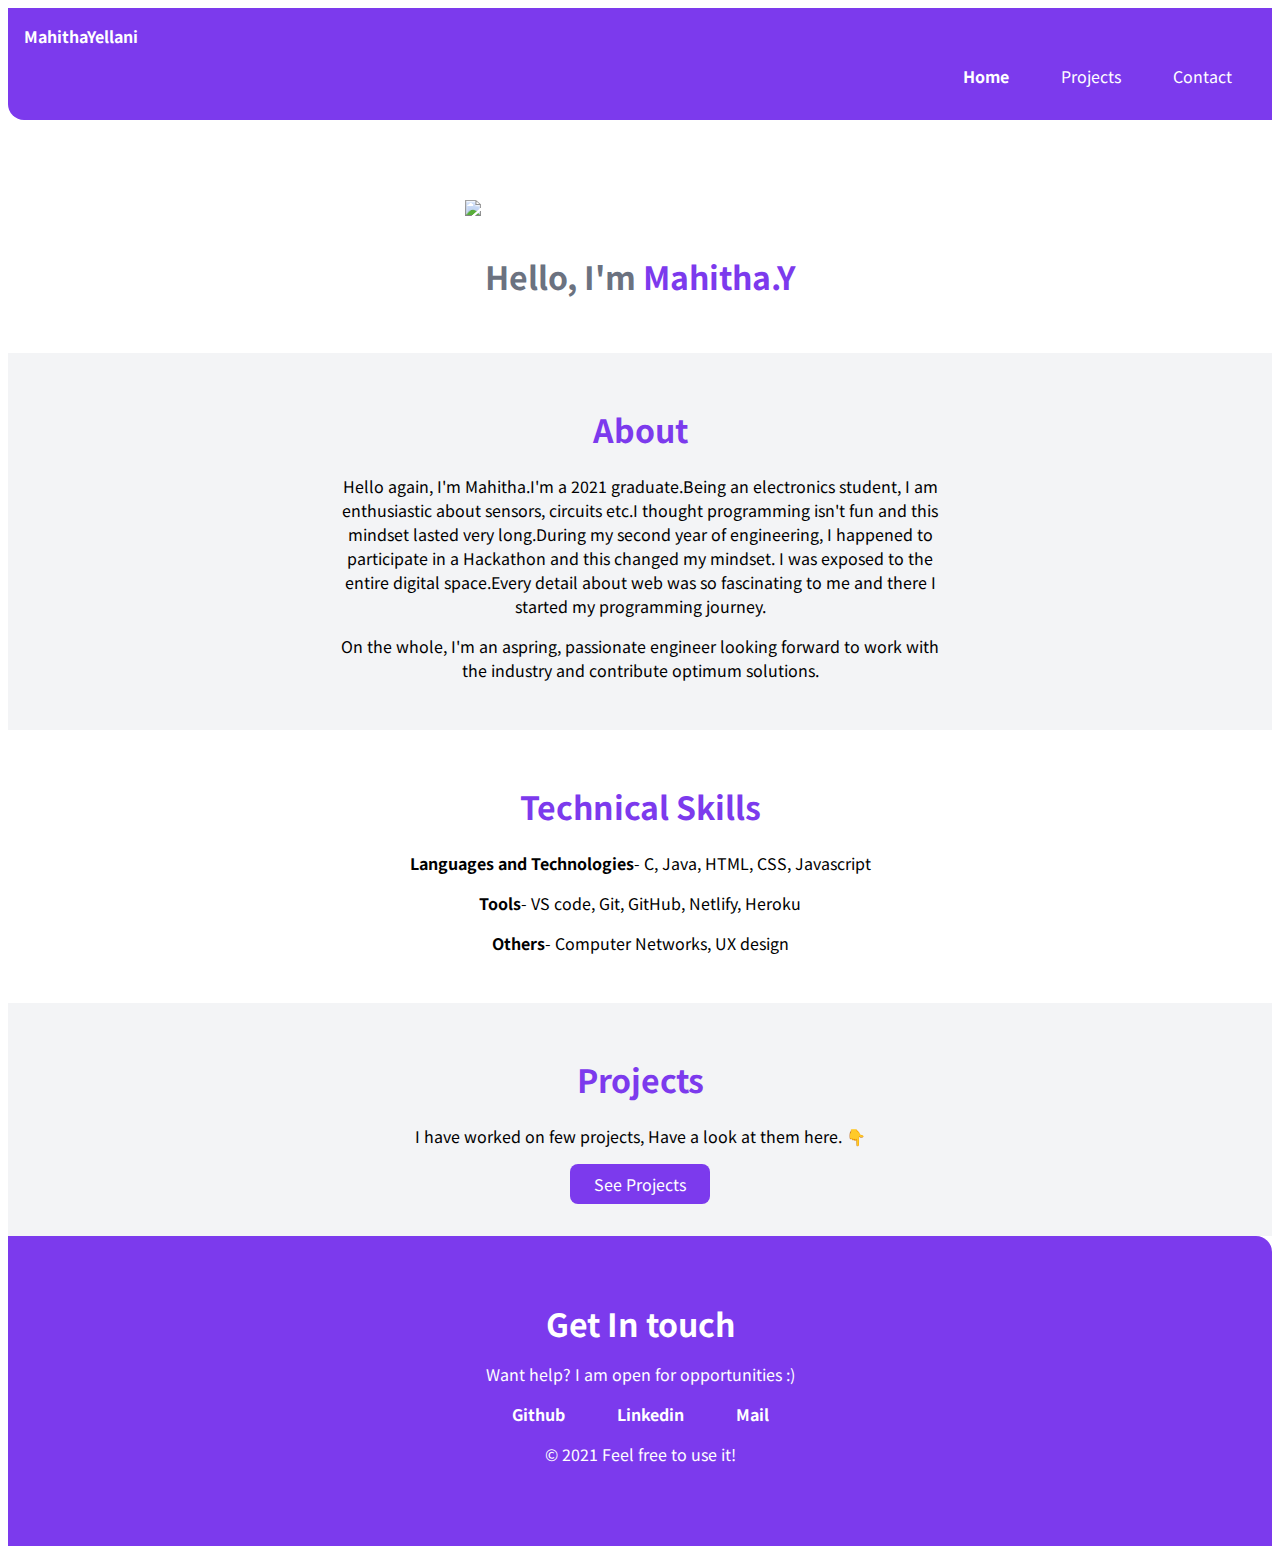
==== index.html @ a651c7a8 "Update index.html" ====
<!DOCTYPE html>
<html lang="en">
<head>
    <meta charset="UTF-8">
    <meta name="viewport" content="width=device-width, initial-scale=1.0">
    <title>Home | MahithaYellani</title>
    <link href="style.css" rel="stylesheet" />
</head>
<body>

    <!--Navigation-->

    <nav class="navigation container">
        <div class="nav-brand">MahithaYellani</div>
        <ul class="list-non-bullet nav-pills">
            <li class="list-item-inline">
                <a class="link link-active" href="/">Home</a>
            </li>
            <li class="list-item-inline">
                <a class="link" href="/projects.html">Projects</a>
            </li>
            <li class="list-item-inline">
                <a class="link" href="#contact">Contact</a>
            </li>
        </ul>
    </nav>

    <!--Header-->
    <header class="hero">
        <img class="hero-img" src="images/hero.svg" />
        <h1 class="hero-heading">Hello, I'm <span class="heading-inverted"> Mahitha.Y</span></h1>
    </header>

    <!--Sections-->

    <section class="section ow">
        <div class="container container-center tc">
            <h1>About</h1>
            <p>Hello again, I'm Mahitha.I'm a 2021 graduate.Being an electronics student, I am enthusiastic about sensors, circuits 
                etc.I thought programming isn't fun and this mindset lasted very long.During my second year of engineering, I happened to participate in a Hackathon and this changed my mindset.
                I was exposed to the entire digital space.Every detail about web was so fascinating to me and there I started my programming journey.
                <p>On the whole, I'm an aspring, passionate engineer
                looking forward to work with the industry and contribute optimum solutions.</p>
            </p>
        </div>
    </section>

    <section class="section">
        <div class="container container-center tc">
            <h1>Technical Skills</h1>
            <p><strong>Languages and Technologies</strong>- C, Java, HTML, CSS, Javascript</p>
            <p><strong>Tools</strong>- VS code, Git, GitHub, Netlify, Heroku</p>
            <p><strong>Others</strong>- Computer Networks, UX design</p>
            
        </div>
    </section>

    <section class="section ow">
        <div class="container container-center tc">
            <h1>Projects</h1>
            <p>I have worked on few projects, Have a look at them here. 👇 </p>
            <a style=margin:auto class="link link-primary" href="/projects.html">See Projects</a>
        </div>
    </section>

<!--Footer-->

    <footer class="footer">
        <div class="footer-header" id="contact">Get In touch</div>
        <p>Want help? I am open for opportunities :)</p>
        <ul class="social-links list-non-bullet">
            <li class="list-item-inline">
                <a class="link" href="https://github.com/mahitha09">Github</a>
            </li>
            <li class="list-item-inline">
                <a class="link" href="https://linkedin.com/in/mahithayellani">Linkedin</a>
            </li>
            <li class="list-item-inline">
                <a class="link" href="mailto:mahitha.yellani@email.com">Mail</a>
            </li>
        </ul>
        <p>© 2021 Feel free to use it!</p>
    </footer>

</body>
</body>
</html>
---- style.css ----
@import url('https://fonts.googleapis.com/css2?family=Noto+Sans+TC:wght@300;700&display=swap');

body{
    font-family: 'Noto Sans TC', sans-serif;
}

/* setting colors*/

:root {
    --primary-color: #7C3AED;
    --off-white: #F3F4F6;
    --dark-gray: #6B7280;
}

/* container */

.container {
    padding: 0rem 1rem;
}

.container-center {
    max-width: 600px;
    margin: auto;
}

.tc{
    text-align:center;
}

/* links */

.link {
    box-sizing: border-box;
    text-decoration: none;
    padding: 0.5rem 1rem;
}

.link-primary {
    background-color: var(--primary-color);
    border-radius: 0.5rem;
    color: white;
    display: block;
    max-width: 140px;
    margin: 1rem 1rem 1rem 0rem;
}

.link-secondary {
    color: var(--primary-color);
    border-radius: 0.5rem;
    border: 1px solid var(--primary-color);
    display: block;
    max-width: 140px;
    margin: 1rem 1rem 1rem 0rem;
}

/* lists */

.list-non-bullet {
    list-style: none;
    padding-inline-start: 0px;
}

.list-item-inline {
    display: inline;
    padding: 0rem 0.5rem;
}

/* navigation */

.navigation {
    background-color: var(--primary-color);
    color: white;
    padding: 1rem;
    border-bottom-left-radius: 1rem;
}

.navigation .nav-brand {
    font-weight: bold;
}

.navigation .nav-pills {
    text-align: right;
}

.navigation .link {
    color: white;
}

.navigation .link-active {
    font-weight: bold;
}

/* header */

.hero {
    padding: 2rem;
    padding-top: 5rem;
}

.hero .hero-img {
    max-width: 80%;
    width: 350px;
    display: block;
    margin: auto;
}

.hero .hero-heading {
    text-align: center;
    padding-top: 1rem;
    color: var(--dark-gray);
}

.hero .hero-heading .heading-inverted {
    color: var(--primary-color);
}

/* sections */

.section {
    padding: 2rem;
}

.section h1 {
    text-align: center;
    color:var(--primary-color);

}

.ow {
    background-color: var(--off-white);
}

/* footers */

.footer {
    background-color: var(--primary-color);
    padding: 4rem 1rem;
    text-align: center;
    color: white;
    border-top-right-radius: 1rem;
}

.footer .link {
    color: white;
}

.footer .footer-header {
    font-weight: bold;
    font-size: large;
    font-size: 2rem;;
}

.footer ul {
    padding-inline-start: 0px;
    font-weight: bold;
}

/* projects */
.showcase-list {
    padding: 2rem;
}

hr{
    width:60%;
}
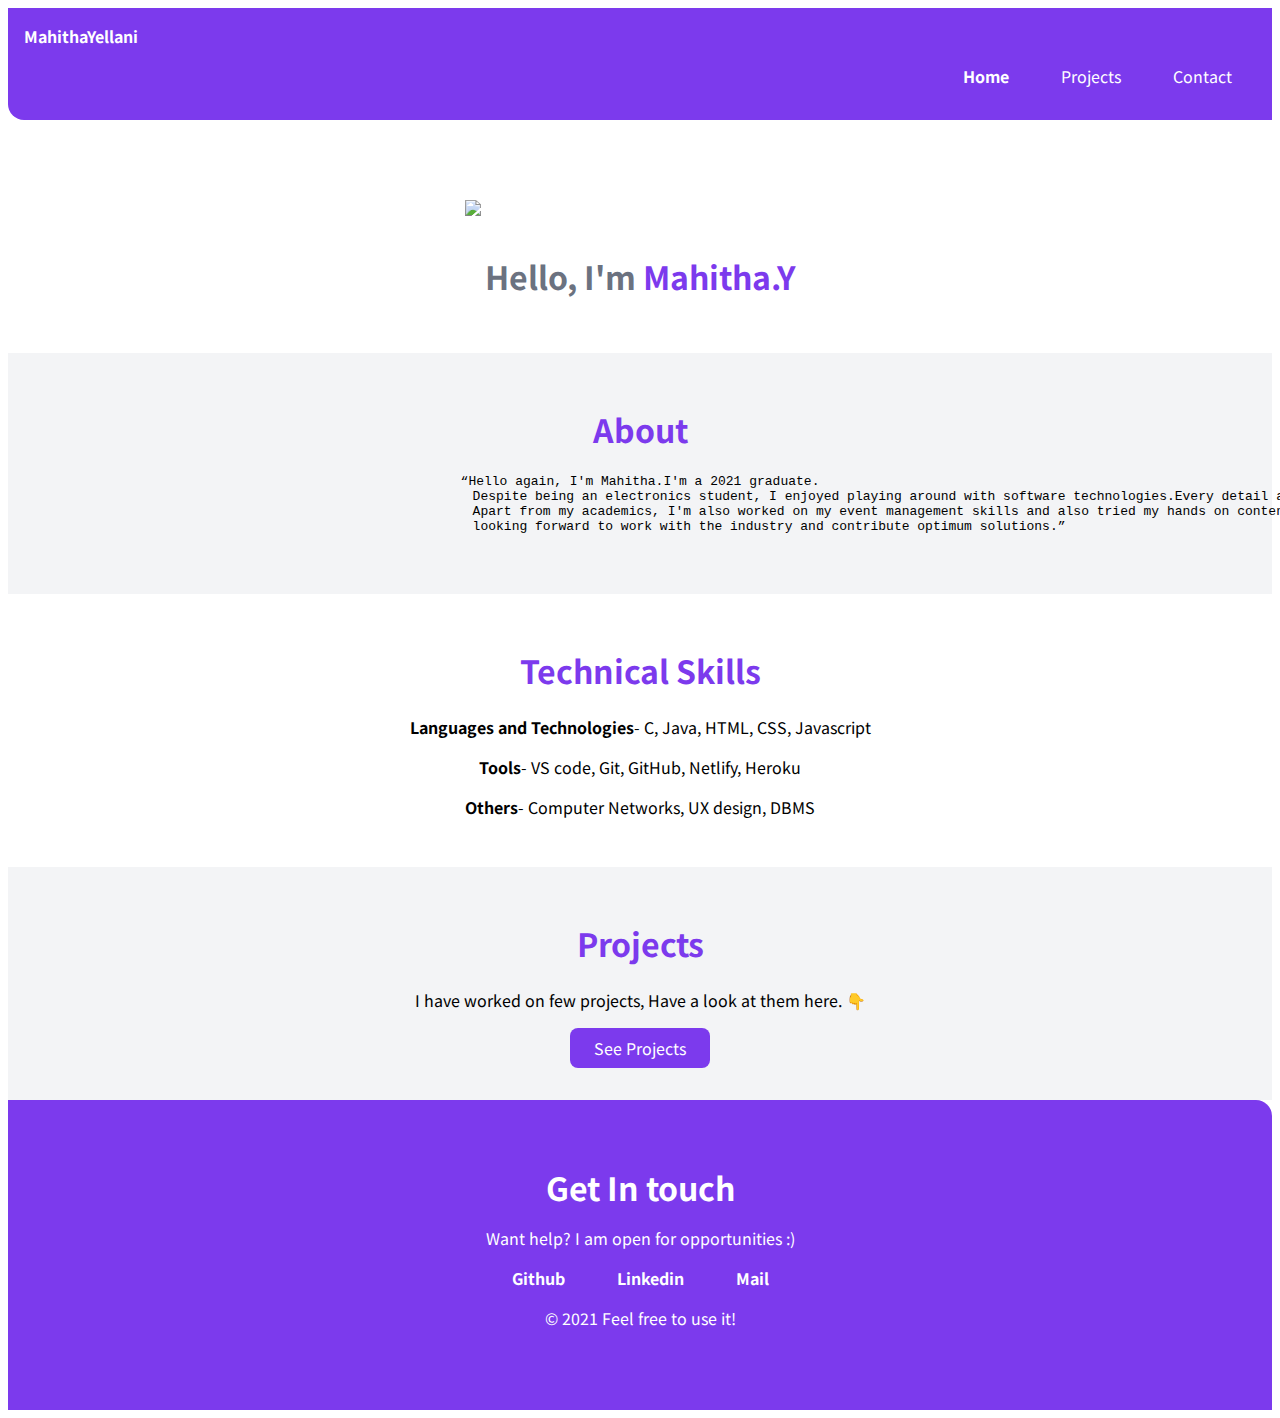
==== commit 43d5534f: "Update index.html" ====
--- a/index.html
+++ b/index.html
@@ -36,12 +36,11 @@
     <section class="section ow">
         <div class="container container-center tc">
             <h1>About</h1>
-            <p>Hello again, I'm Mahitha.I'm a 2021 graduate.Being an electronics student, I am enthusiastic about sensors, circuits 
-                etc.I thought programming isn't fun and this mindset lasted very long.During my second year of engineering, I happened to participate in a Hackathon and this changed my mindset.
-                I was exposed to the entire digital space.Every detail about web was so fascinating to me and there I started my programming journey.
-                <p>On the whole, I'm an aspring, passionate engineer
-                looking forward to work with the industry and contribute optimum solutions.</p>
-            </p>
+            <pre><q>Hello again, I'm Mahitha.I'm a 2021 graduate.
+                 Despite being an electronics student, I enjoyed playing around with software technologies.Every detail about web was so fascinating to me and yeah, started my programming journey.
+                 Apart from my academics, I'm also worked on my <span class="heading-inverted">event management skills</span> and also tried my hands on <span class="heading-inverted">content writing </span>with the help of which I was able to represent my college in a state level competition.On the whole, I'm an aspring, passionate engineer
+                 looking forward to work with the industry and contribute optimum solutions.</q>
+            </pre>
         </div>
     </section>
 
@@ -50,7 +49,7 @@
             <h1>Technical Skills</h1>
             <p><strong>Languages and Technologies</strong>- C, Java, HTML, CSS, Javascript</p>
             <p><strong>Tools</strong>- VS code, Git, GitHub, Netlify, Heroku</p>
-            <p><strong>Others</strong>- Computer Networks, UX design</p>
+            <p><strong>Others</strong>- Computer Networks, UX design, DBMS</p>
             
         </div>
     </section>
@@ -84,4 +83,4 @@
 
 </body>
 </body>
-</html>+</html>
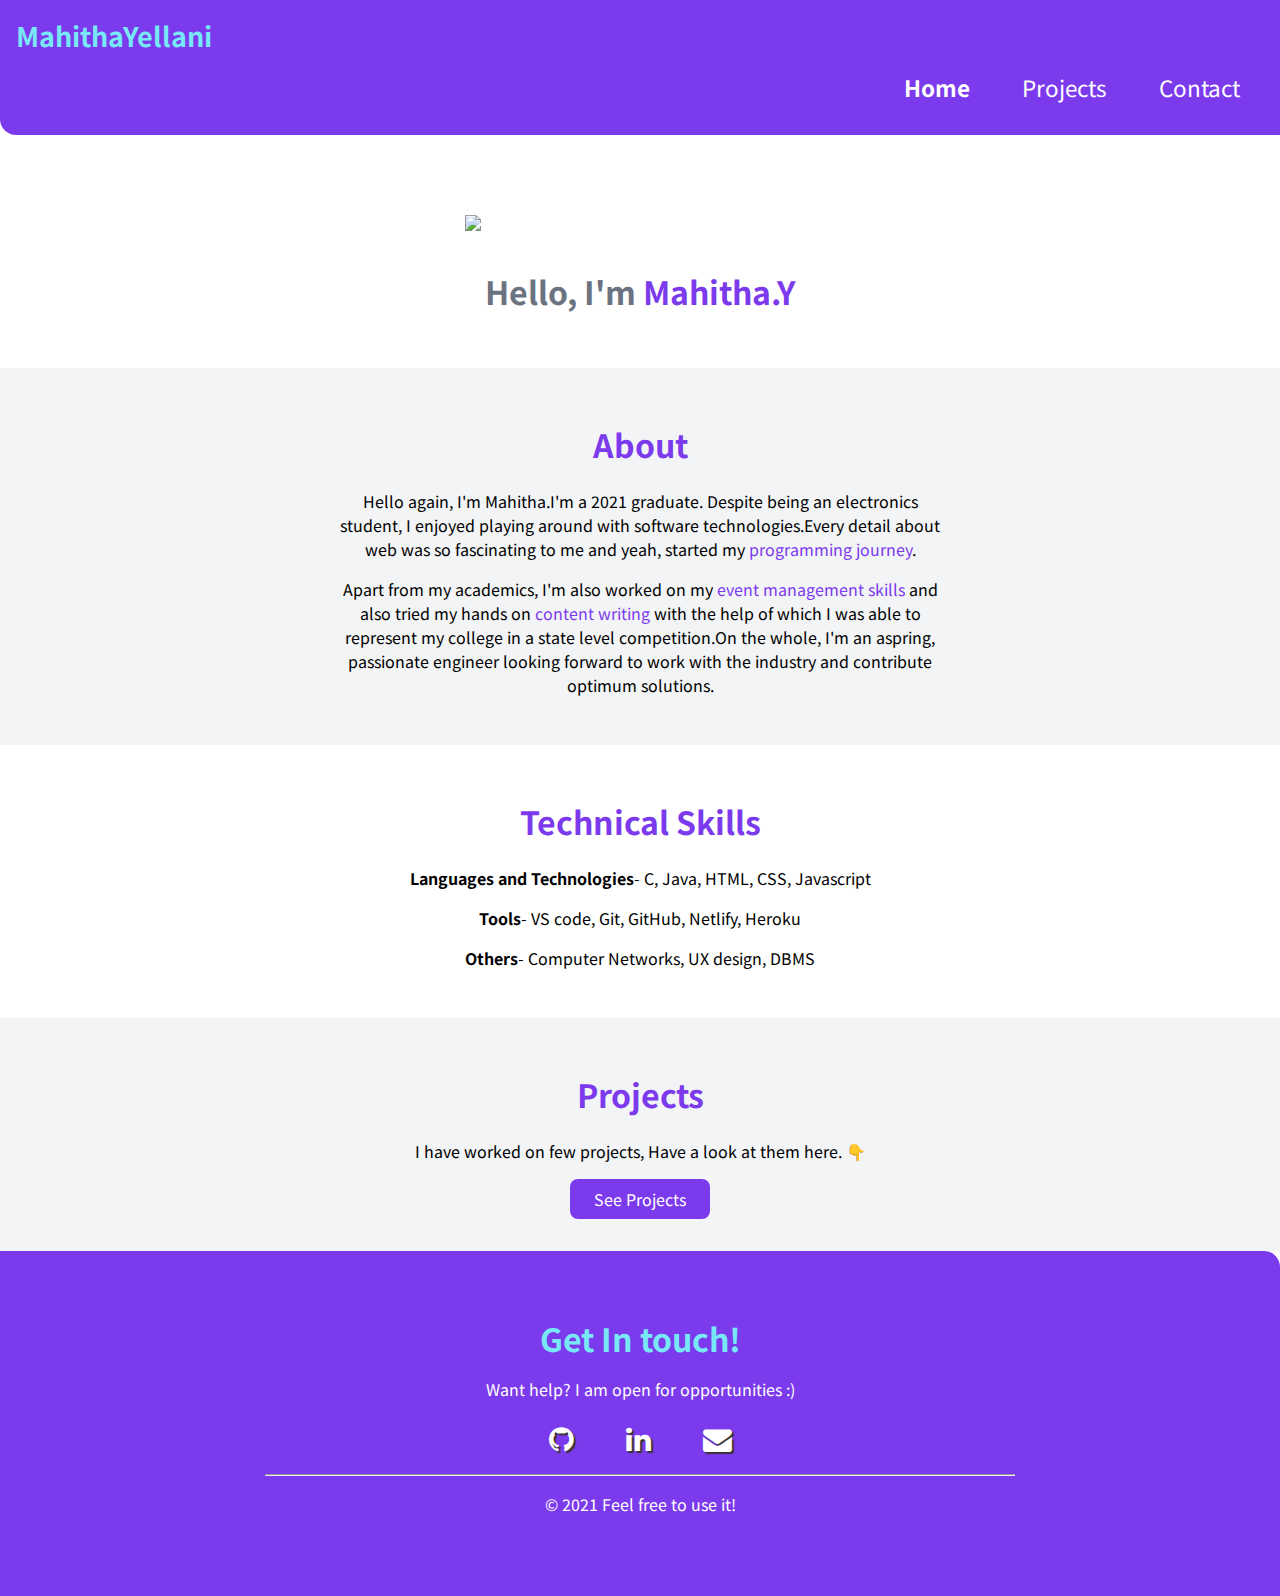
==== commit b9894ba2: "Update" ====
--- a/index.html
+++ b/index.html
@@ -4,7 +4,13 @@
     <meta charset="UTF-8">
     <meta name="viewport" content="width=device-width, initial-scale=1.0">
     <title>Home | MahithaYellani</title>
+
+    <!--style sheet-->
     <link href="style.css" rel="stylesheet" />
+
+    <!--font awesome-->
+    <link rel="stylesheet" href="https://cdnjs.cloudflare.com/ajax/libs/font-awesome/4.7.0/css/font-awesome.min.css">
+
 </head>
 <body>
 
@@ -36,11 +42,11 @@
     <section class="section ow">
         <div class="container container-center tc">
             <h1>About</h1>
-            <pre><q>Hello again, I'm Mahitha.I'm a 2021 graduate.
-                 Despite being an electronics student, I enjoyed playing around with software technologies.Every detail about web was so fascinating to me and yeah, started my programming journey.
-                 Apart from my academics, I'm also worked on my <span class="heading-inverted">event management skills</span> and also tried my hands on <span class="heading-inverted">content writing </span>with the help of which I was able to represent my college in a state level competition.On the whole, I'm an aspring, passionate engineer
-                 looking forward to work with the industry and contribute optimum solutions.</q>
-            </pre>
+            <p>Hello again, I'm Mahitha.I'm a 2021 graduate.
+                 Despite being an electronics student, I enjoyed playing around with software technologies.Every detail about web was so fascinating to me and yeah, started my <span class="heading-inverted">programming journey</span>.
+                 <p>Apart from my academics, I'm also worked on my <span class="heading-inverted">event management skills</span> and also tried my hands on <span class="heading-inverted">content writing </span>with the help of which I was able to represent my college in a state level competition.On the whole, I'm an aspring, passionate engineer
+                 looking forward to work with the industry and contribute optimum solutions.</p>
+            <p>
         </div>
     </section>
 
@@ -65,19 +71,22 @@
 <!--Footer-->
 
     <footer class="footer">
-        <div class="footer-header" id="contact">Get In touch</div>
+        <div class="footer-header" id="contact">Get In touch!</div>
         <p>Want help? I am open for opportunities :)</p>
-        <ul class="social-links list-non-bullet">
-            <li class="list-item-inline">
-                <a class="link" href="https://github.com/mahitha09">Github</a>
-            </li>
-            <li class="list-item-inline">
-                <a class="link" href="https://linkedin.com/in/mahithayellani">Linkedin</a>
-            </li>
-            <li class="list-item-inline">
-                <a class="link" href="mailto:mahitha.yellani@email.com">Mail</a>
-            </li>
-        </ul>
+        
+        <div class="contact-links">
+            <ul class="social-links list-non-bullet">
+                <li class="list-item-inline">
+                    <a class="link contact-details" href="https://github.com/mahitha09"><i class="fa fa-github"></i></a>
+                </li>
+                <li class="list-item-inline">
+                    <a class="link contact-details" href="https://linkedin.com/in/mahithayellani"><i class="fa fa-linkedin"></i></a>
+                </li>
+                <li class="list-item-inline">
+                    <a class="link contact-details" href="mailto:mahitha.yellani@email.com"><i class="fa fa-envelope"></i></a>
+                </li>
+            </ul>
+            <hr>
         <p>© 2021 Feel free to use it!</p>
     </footer>
 
--- a/style.css
+++ b/style.css
@@ -2,6 +2,7 @@
 
 body{
     font-family: 'Noto Sans TC', sans-serif;
+    margin :0;
 }
 
 /* setting colors*/
@@ -10,6 +11,7 @@
     --primary-color: #7C3AED;
     --off-white: #F3F4F6;
     --dark-gray: #6B7280;
+    --decor-color: rgb(120, 232, 247);
 }
 
 /* container */
@@ -53,6 +55,10 @@
     margin: 1rem 1rem 1rem 0rem;
 }
 
+.link-secondary:hover{
+    background-color: var(--primary-color);
+}
+
 /* lists */
 
 .list-non-bullet {
@@ -76,6 +82,9 @@
 
 .navigation .nav-brand {
     font-weight: bold;
+    font-size: 3vh;
+    cursor: pointer;
+    color: var(--decor-color);
 }
 
 .navigation .nav-pills {
@@ -84,6 +93,12 @@
 
 .navigation .link {
     color: white;
+    font-size: 2.5vh;
+}
+
+.navigation .link:hover{
+    color:var(--decor-color);
+    text-decoration: underline;
 }
 
 .navigation .link-active {
@@ -114,6 +129,10 @@
     color: var(--primary-color);
 }
 
+.heading-inverted {
+    color: var(--primary-color);
+}
+
 /* sections */
 
 .section {
@@ -146,14 +165,30 @@
 
 .footer .footer-header {
     font-weight: bold;
+    color: var(--decor-color);
     font-size: large;
-    font-size: 2rem;;
+    font-size: 2rem;
+    cursor: pointer;
+}
+
+.footer .footer-header:hover{
+    text-decoration: none;
+    cursor: pointer;
 }
 
 .footer ul {
     padding-inline-start: 0px;
     font-weight: bold;
 }
+
+.contact-details {
+    font-size: 1.8rem;
+    text-shadow: 2px 2px 1px #363434;
+  }
+  
+.contact-details:hover {
+    color: var(--decor-color);
+  }
 
 /* projects */
 .showcase-list {
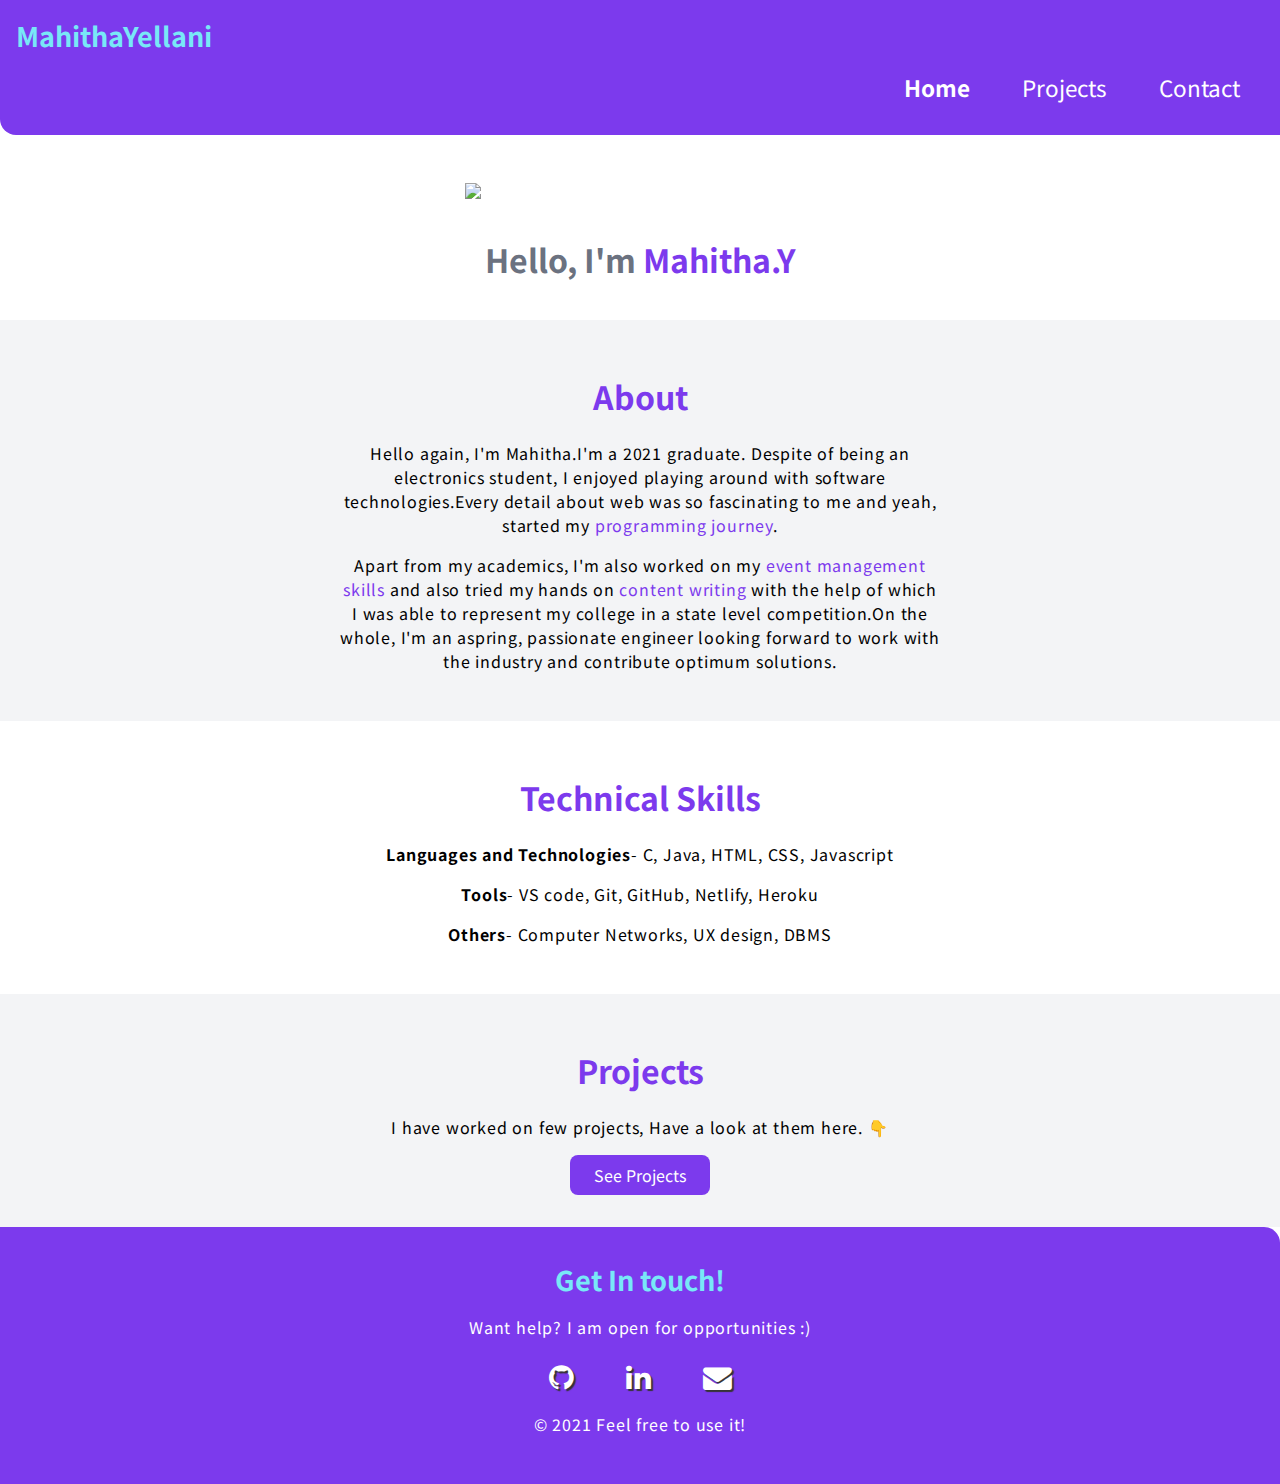
==== commit a49d212f: "Update" ====
--- a/index.html
+++ b/index.html
@@ -43,7 +43,7 @@
         <div class="container container-center tc">
             <h1>About</h1>
             <p>Hello again, I'm Mahitha.I'm a 2021 graduate.
-                 Despite being an electronics student, I enjoyed playing around with software technologies.Every detail about web was so fascinating to me and yeah, started my <span class="heading-inverted">programming journey</span>.
+                 Despite of being an electronics student, I enjoyed playing around with software technologies.Every detail about web was so fascinating to me and yeah, started my <span class="heading-inverted">programming journey</span>.
                  <p>Apart from my academics, I'm also worked on my <span class="heading-inverted">event management skills</span> and also tried my hands on <span class="heading-inverted">content writing </span>with the help of which I was able to represent my college in a state level competition.On the whole, I'm an aspring, passionate engineer
                  looking forward to work with the industry and contribute optimum solutions.</p>
             <p>
@@ -77,16 +77,16 @@
         <div class="contact-links">
             <ul class="social-links list-non-bullet">
                 <li class="list-item-inline">
-                    <a class="link contact-details" href="https://github.com/mahitha09"><i class="fa fa-github"></i></a>
+                    <a class="link contact-details" target="_blank" href="https://github.com/mahitha09"><i class="fa fa-github"></i></a>
                 </li>
                 <li class="list-item-inline">
-                    <a class="link contact-details" href="https://linkedin.com/in/mahithayellani"><i class="fa fa-linkedin"></i></a>
+                    <a class="link contact-details" target="_blank"  href="https://linkedin.com/in/mahithayellani"><i class="fa fa-linkedin"></i></a>
                 </li>
                 <li class="list-item-inline">
-                    <a class="link contact-details" href="mailto:mahitha.yellani@email.com"><i class="fa fa-envelope"></i></a>
+                    <a class="link contact-details" target="_blank" href="mailto:mahitha.yellani@email.com"><i class="fa fa-envelope"></i></a>
                 </li>
             </ul>
-            <hr>
+            
         <p>© 2021 Feel free to use it!</p>
     </footer>
 
--- a/style.css
+++ b/style.css
@@ -29,6 +29,9 @@
     text-align:center;
 }
 
+p{
+    letter-spacing: 0.8px;
+}
 /* links */
 
 .link {
@@ -44,6 +47,7 @@
     display: block;
     max-width: 140px;
     margin: 1rem 1rem 1rem 0rem;
+    transition: all 0.3s ease;
 }
 
 .link-secondary {
@@ -53,10 +57,12 @@
     display: block;
     max-width: 140px;
     margin: 1rem 1rem 1rem 0rem;
+    transition: all 0.3s ease;
 }
 
 .link-secondary:hover{
     background-color: var(--primary-color);
+    color: white;
 }
 
 /* lists */
@@ -108,8 +114,8 @@
 /* header */
 
 .hero {
-    padding: 2rem;
-    padding-top: 5rem;
+    padding: 1rem;
+    padding-top: 3rem;
 }
 
 .hero .hero-img {
@@ -153,7 +159,7 @@
 
 .footer {
     background-color: var(--primary-color);
-    padding: 4rem 1rem;
+    padding: 2rem 1rem;
     text-align: center;
     color: white;
     border-top-right-radius: 1rem;
@@ -167,7 +173,7 @@
     font-weight: bold;
     color: var(--decor-color);
     font-size: large;
-    font-size: 2rem;
+    font-size: 1.7rem;
     cursor: pointer;
 }
 
@@ -197,4 +203,14 @@
 
 hr{
     width:60%;
+}
+
+article span{
+    font-size: 0.75em;
+    padding: 0.2em 0.6em;
+    background-color: var(--dark-gray);
+    border-radius: 50px;
+    font-weight: bold;
+    color:white;
+    margin-left: 1em;
 }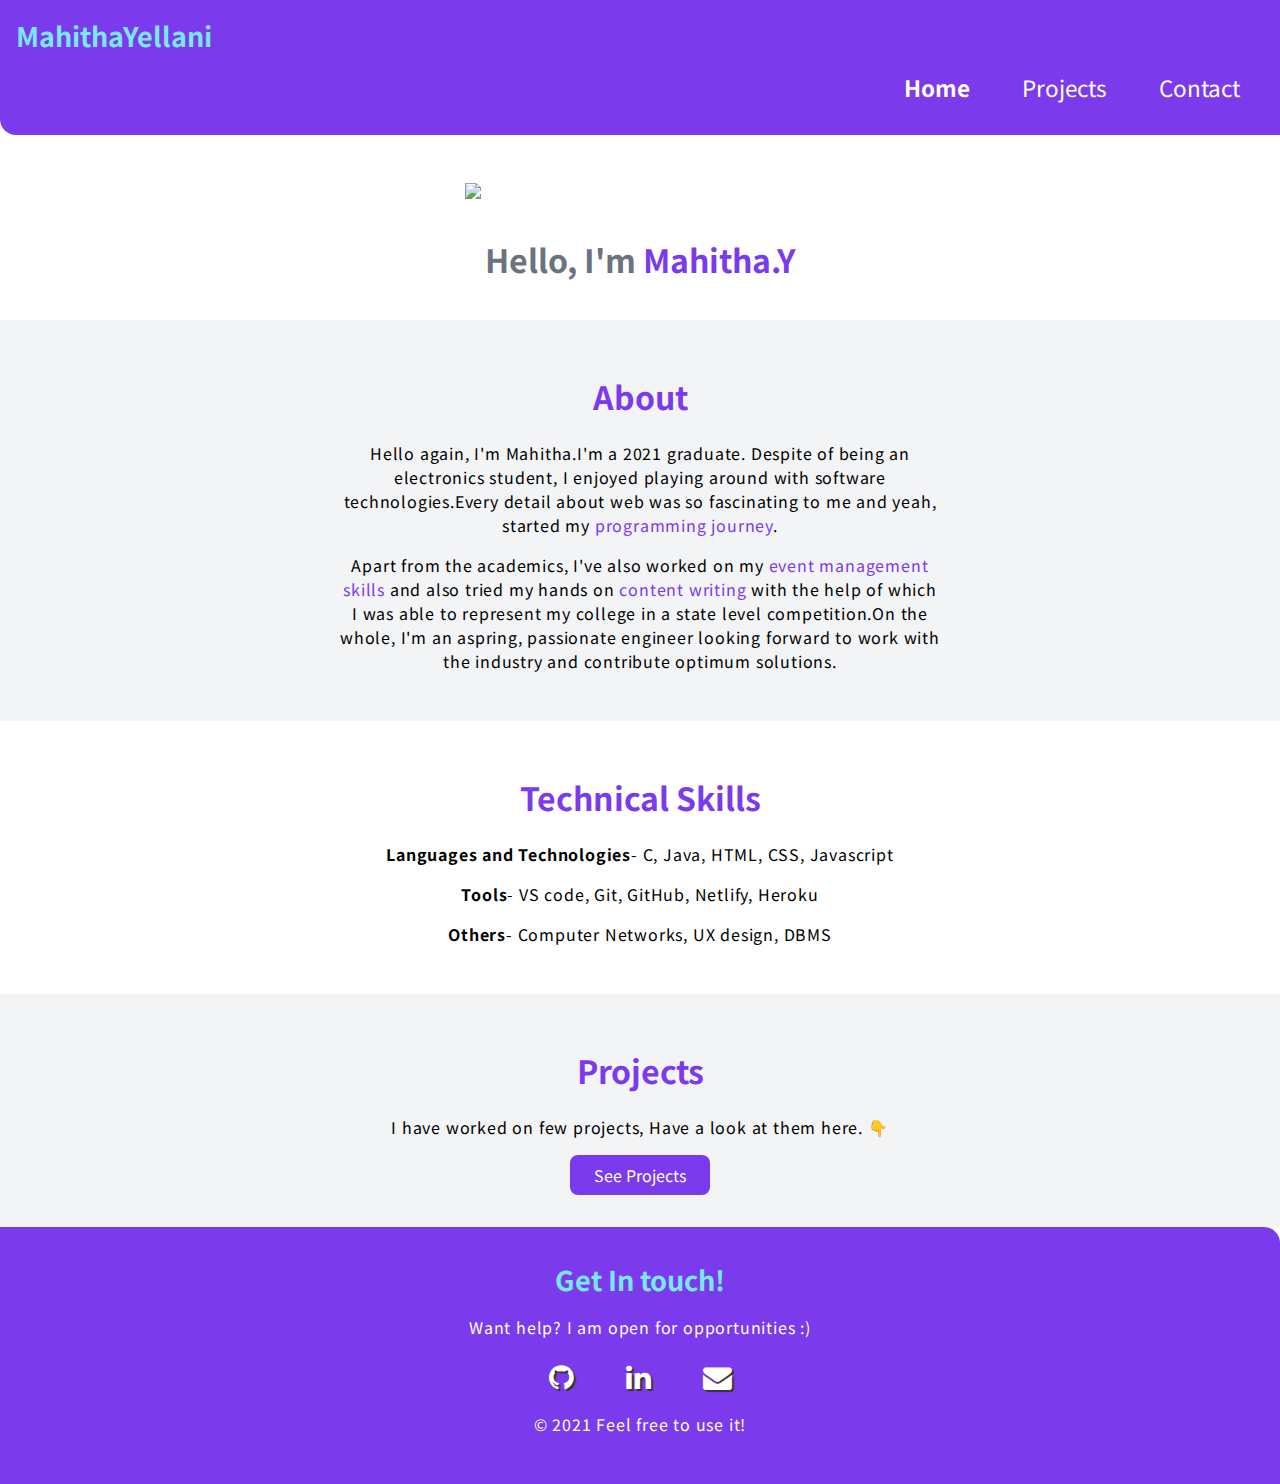
==== commit 2cee1bda: "Update" ====
--- a/index.html
+++ b/index.html
@@ -44,7 +44,7 @@
             <h1>About</h1>
             <p>Hello again, I'm Mahitha.I'm a 2021 graduate.
                  Despite of being an electronics student, I enjoyed playing around with software technologies.Every detail about web was so fascinating to me and yeah, started my <span class="heading-inverted">programming journey</span>.
-                 <p>Apart from my academics, I'm also worked on my <span class="heading-inverted">event management skills</span> and also tried my hands on <span class="heading-inverted">content writing </span>with the help of which I was able to represent my college in a state level competition.On the whole, I'm an aspring, passionate engineer
+                 <p>Apart from the academics, I've also worked on my <span class="heading-inverted">event management skills</span> and also tried my hands on <span class="heading-inverted">content writing </span>with the help of which I was able to represent my college in a state level competition.On the whole, I'm an aspring, passionate engineer
                  looking forward to work with the industry and contribute optimum solutions.</p>
             <p>
         </div>
